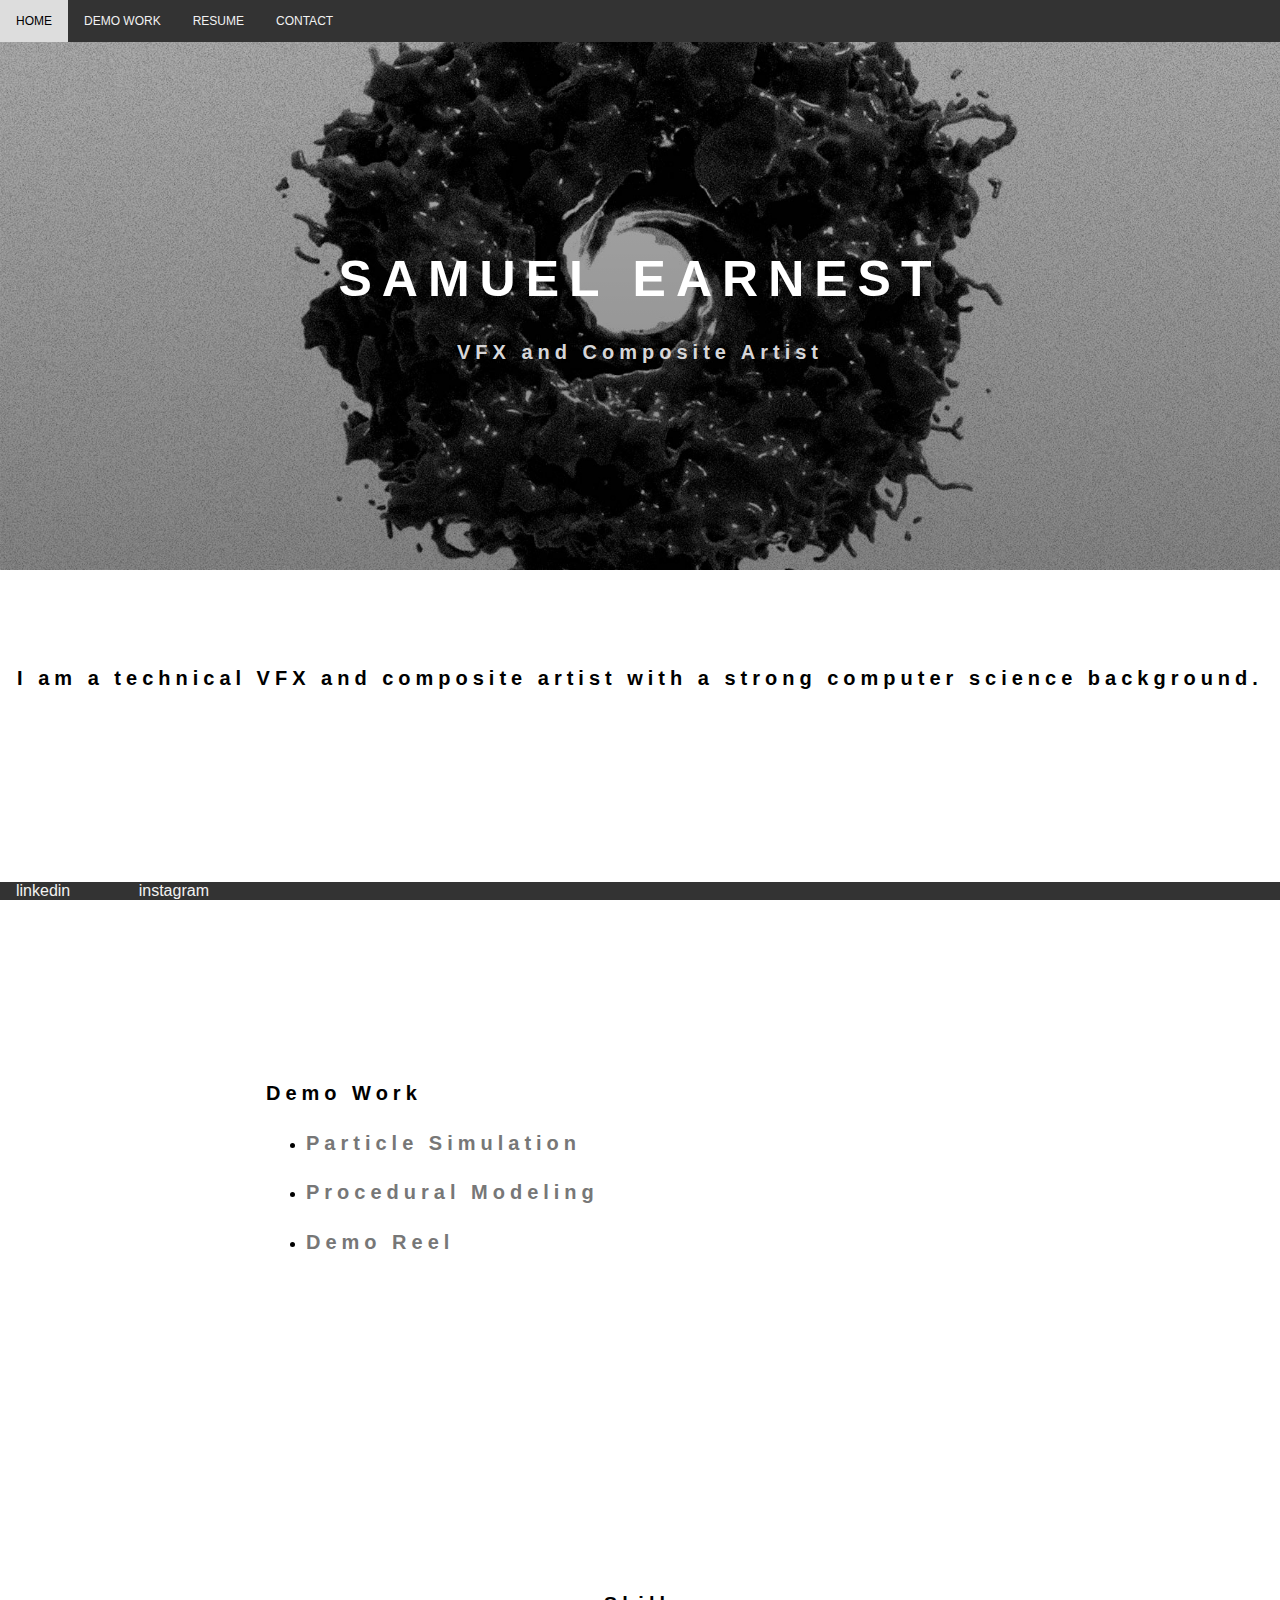
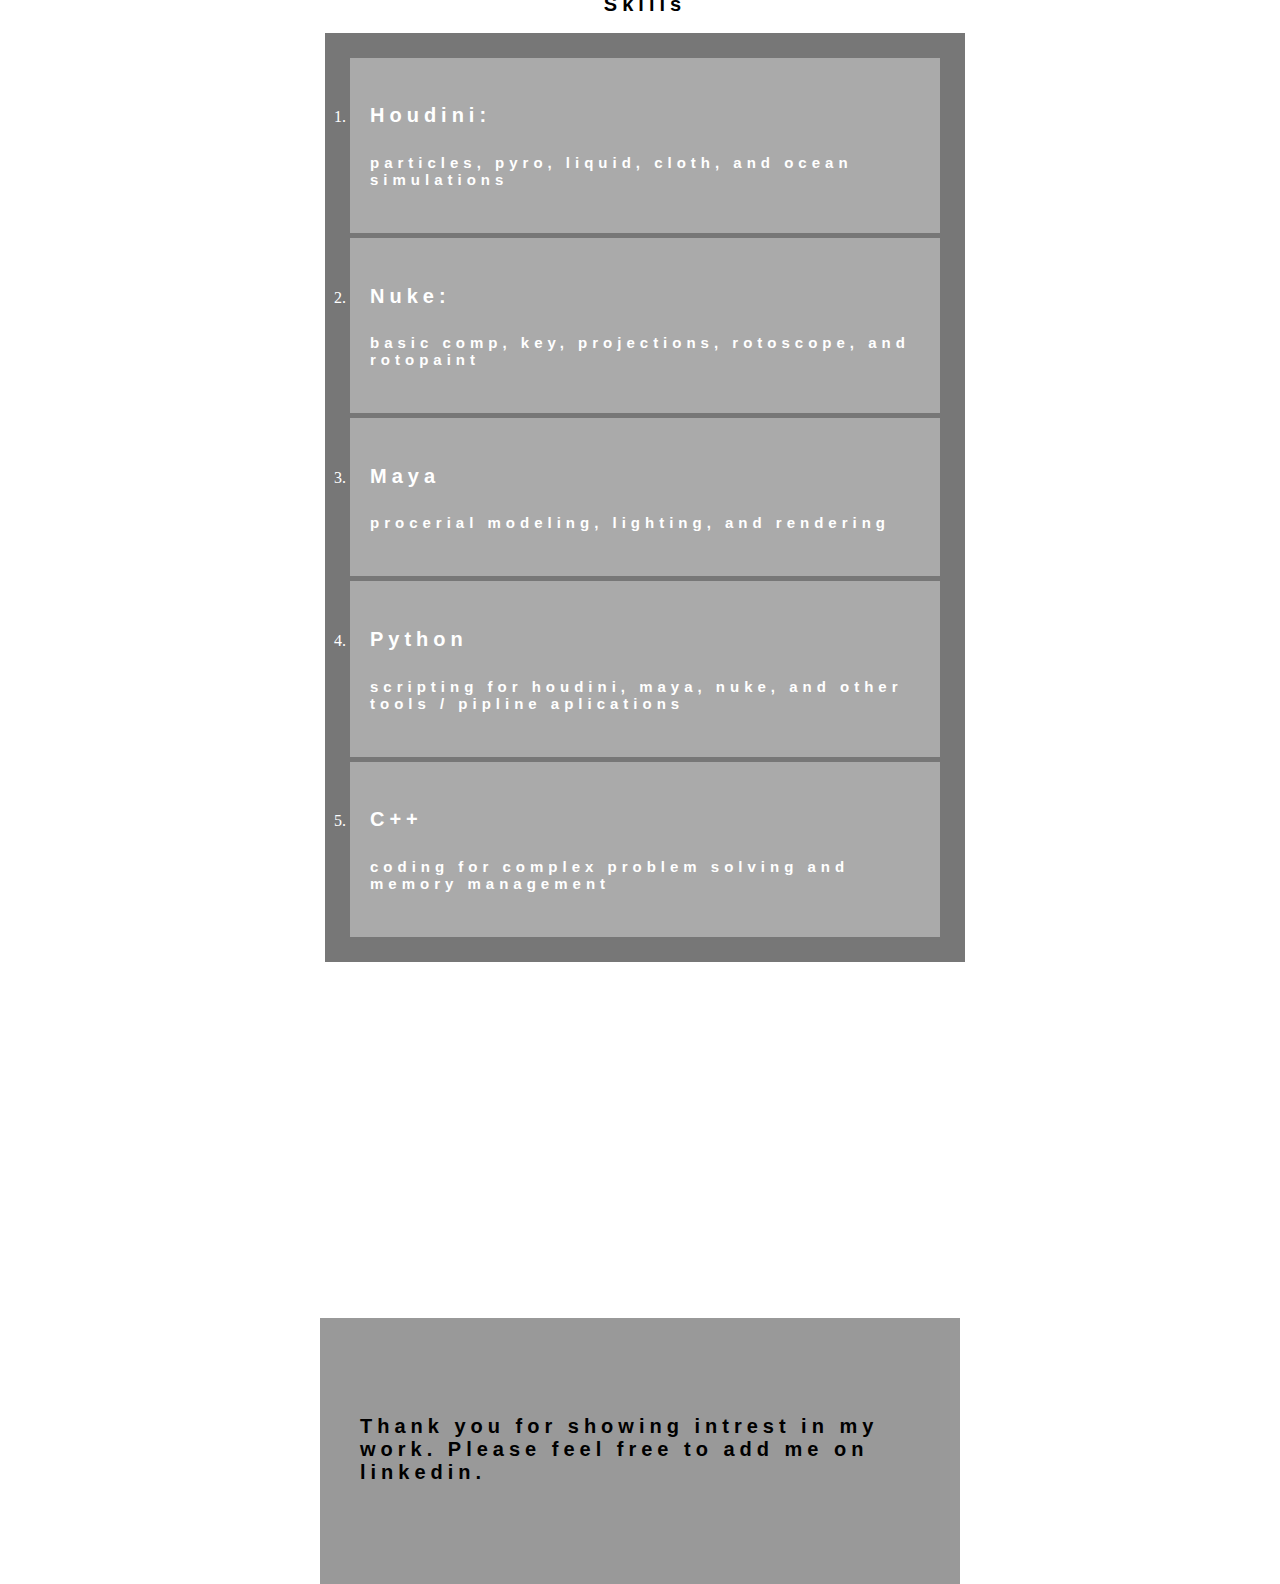
==== public/index.html @ ed6f405b "my message" ====
<!DOCTYPE html>
<html lang="en" dir="ltr">
  <head>
    <meta charset="utf-8">
    <title> Tornado Town! </title>

    <link rel="stylesheet" href="./style.css">

    <link rel="icon" href="../../../Desktop/giphy.gif ">

  </head>


  <body>
    <div class="topnav">
      <a class="active" href="#top">HOME</a>
      <a href="#demowork">DEMO WORK</a>
      <a href="#resume">RESUME</a>
      <a href="#contact">CONTACT</a>
    </div>

    <div class="hero-image">
      <div class="hero-text">
        <h1>SAMUEL EARNEST</h1>
        <h3>VFX and Composite Artist</h3>
      </div>
    </div>


    <div class="about-me">
      <h2> I am a technical VFX and composite artist with a strong computer science background.</p>
    </div>

    <div class="demo-work">
      <h2 id = "demowork"> Demo Work </h2>
      <ul>
        <li> <h4> <a href="sim.html"> Particle Simulation </a> </h4> </li>
        <li> <h4> <a href="model.html"> Procedural Modeling </a> </h4> </li>
        <li> <h4> <a href="demo.html"> Demo Reel </a> </h4> </li>
    </div>

    <div class="resume">
      <h2 id = "resume"> Skills </h2>
          <ol>
            <li> <h4> Houdini: </h4> <h5> particles, pyro, liquid, cloth, and ocean simulations </h5> </li>
            <li> <h4> Nuke: </h4> <h5> basic comp, key, projections, rotoscope, and rotopaint </h5> </li>
            <li> <h4> Maya </h4> <h5> procerial modeling, lighting, and rendering </h5> </li>
            <li> <h4> Python </h4> <h5> scripting for houdini, maya, nuke, and other tools / pipline aplications </h5> </li>
            <li> <h4> C++ </h4> <h5> coding for complex problem solving and memory management </h5> </li>
          </ol>
    </div>

    <div class="bottomnav">
      <a href="#linkedin"> linkedin <a/>
      <a href="#instagram"> instagram <a/>
    </div>

    <div class="contact">
      <h2> Thank you for showing intrest in my work. Please feel free to add me on linkedin.</p>
    </div>



  </body>
</html>
---- public/style.css ----
body, html {
    padding: 0px;
    margin: 0px;
    height: 100%;
}

ul {
  background:  white;
}

a{
  color: #777777;
  text-decoration: none;
}

a:hover{
  background-color: black;
  color: white;
}

ol {
  font: Bookman, Arial, sans-serif;
  color: white;
  margin-left: 25%;
  margin-right: 25%;
  padding: 20px;
  background: #777777;

}

ol li {
  background: #aaaaaa;
  margin: 5px;
  padding: 20px;
  text-align: left;
}

.button {
  background-color: #777;
  border: none;
  color: white;
  padding: 12px 32px;
  text-align: center;
  text-decoration: none;
  display: inline-block;
  font-size: 12px;
}


h1 {
  font-family: "Bookman", Bookman, Arial, sans-serif;
  font-size: 50px;
  letter-spacing: 10px;
  color: white;
}

h2 {
  font-family: "Bookman", Bookman, Arial, sans-serif;
  font-size: 20px;
  letter-spacing: 5px;
  color: black;
}

h3 {
  font-family: "Bookman", Bookman, Arial, sans-serif;
  font-size: 20px;
  letter-spacing: 5px;
  color: #d6d6d8;
}

h4 {
  font-family: "Bookman", Bookman, Arial, sans-serif;
  font-size: 20px;
  letter-spacing: 5px;
  color: white;
}

h5 {
  font-family: "Bookman", Bookman, Arial, sans-serif;
  font-size: 15px;
  letter-spacing: 5px;
  color: white;
}

.topnav {
  z-index: 2;
  background-color: #333;
  overflow: hidden;
  position: fixed;
  top: 0;
  width: 100%;
}

.topnav a {
  float: left;
  color: #f2f2f2;
  padding: 14px 16px;
  text-decoration: none;
  font-family: "Bookman", Bookman, Arial, sans-serif;
  font-size: 12px;
}

.topnav a:hover {
  background-color: #ddd;
  color: black;
}



.hero-image {
  margin-top: 30px;
  background-image: linear-gradient(rgba(0, 0, 0, 0.1), rgba(0, 0, 0, 0.3)),
  url("./images/portal.jpg");
  height: 60%;
  background-position: center;
  background-repeat: no-repeat;
  background-size: cover;
  position: relative;
  display: block;
  margin-bottom: 0px;
}

.hero-text {
  text-align: center;
  position: absolute;
  top: 50%;
  left: 50%;
  transform: translate(-50%, -50%);
  color: white;
}

.about-me {
  margin: 0px;
  padding: 80px 10px 80px 10px;
  display: block;
  text-align: center;
  background-color: white;
}

.demo-work {
  margin: 20%;
  padding: 20px 10px 20px 10px;
  width: 100%
  text-align: center;
  background-color: white;
}

.resume {
  margin: 0px;
  padding: 20px 5px 20px 5px;
  width: 100%;
  text-align: center;
  background-color: white;
}

.contact {
  margin: 25%;
  padding: 80px 40px 80px 40px;
  display: block;
  background-color: #999;
}


.bottomnav {
    float: left;
    position: fixed;
    bottom: 0;
    width: 100%;
    bottom: 0px;
    background-color: #333;
    overflow: hidden;
}

.bottomnav a {
  color: #f2f2f2;
  padding: 16px 16px;
  text-decoration: none;
  font-family: "Bookman", Bookman, Arial, sans-serif;
  font-size: 16px;
}

.procedural{
  margin: 0px;
  padding: 20px 5px 20px 5px;
  width: 100%;
  text-align: center;
  background-color: black;
}
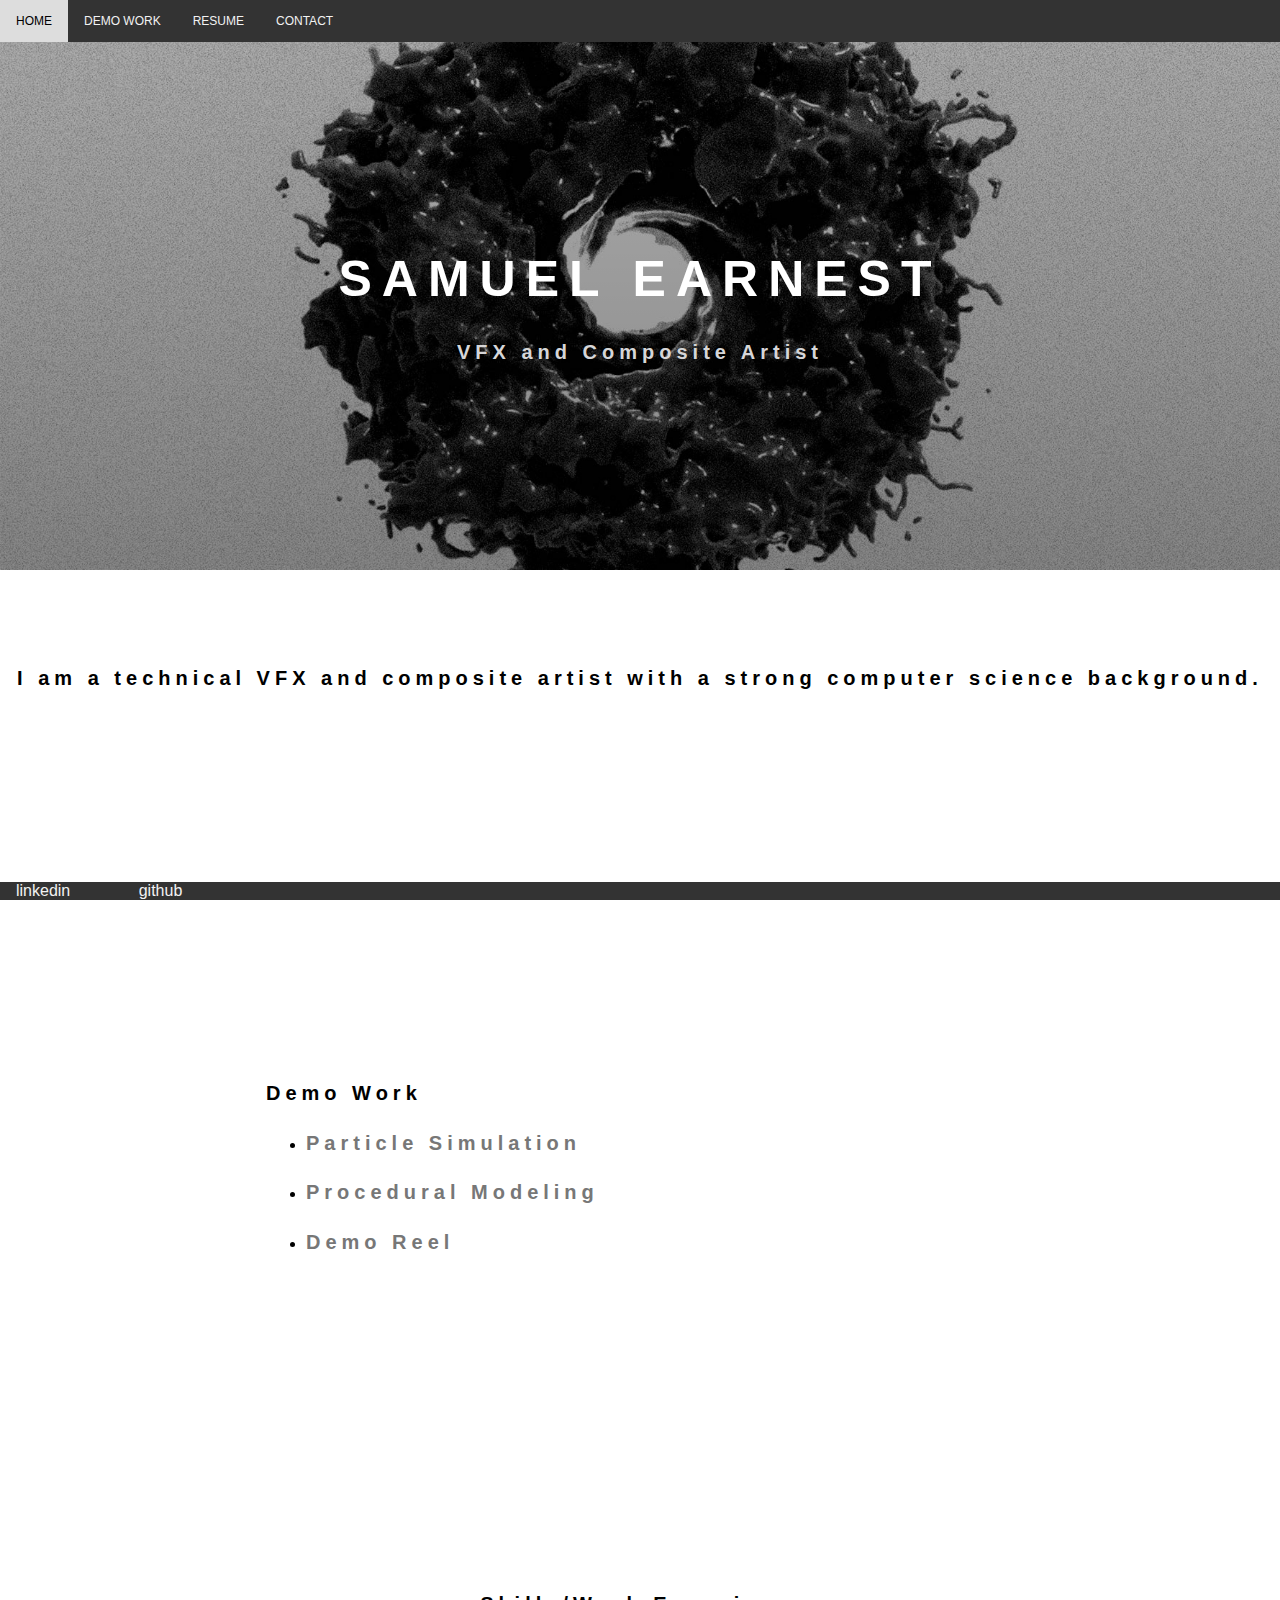
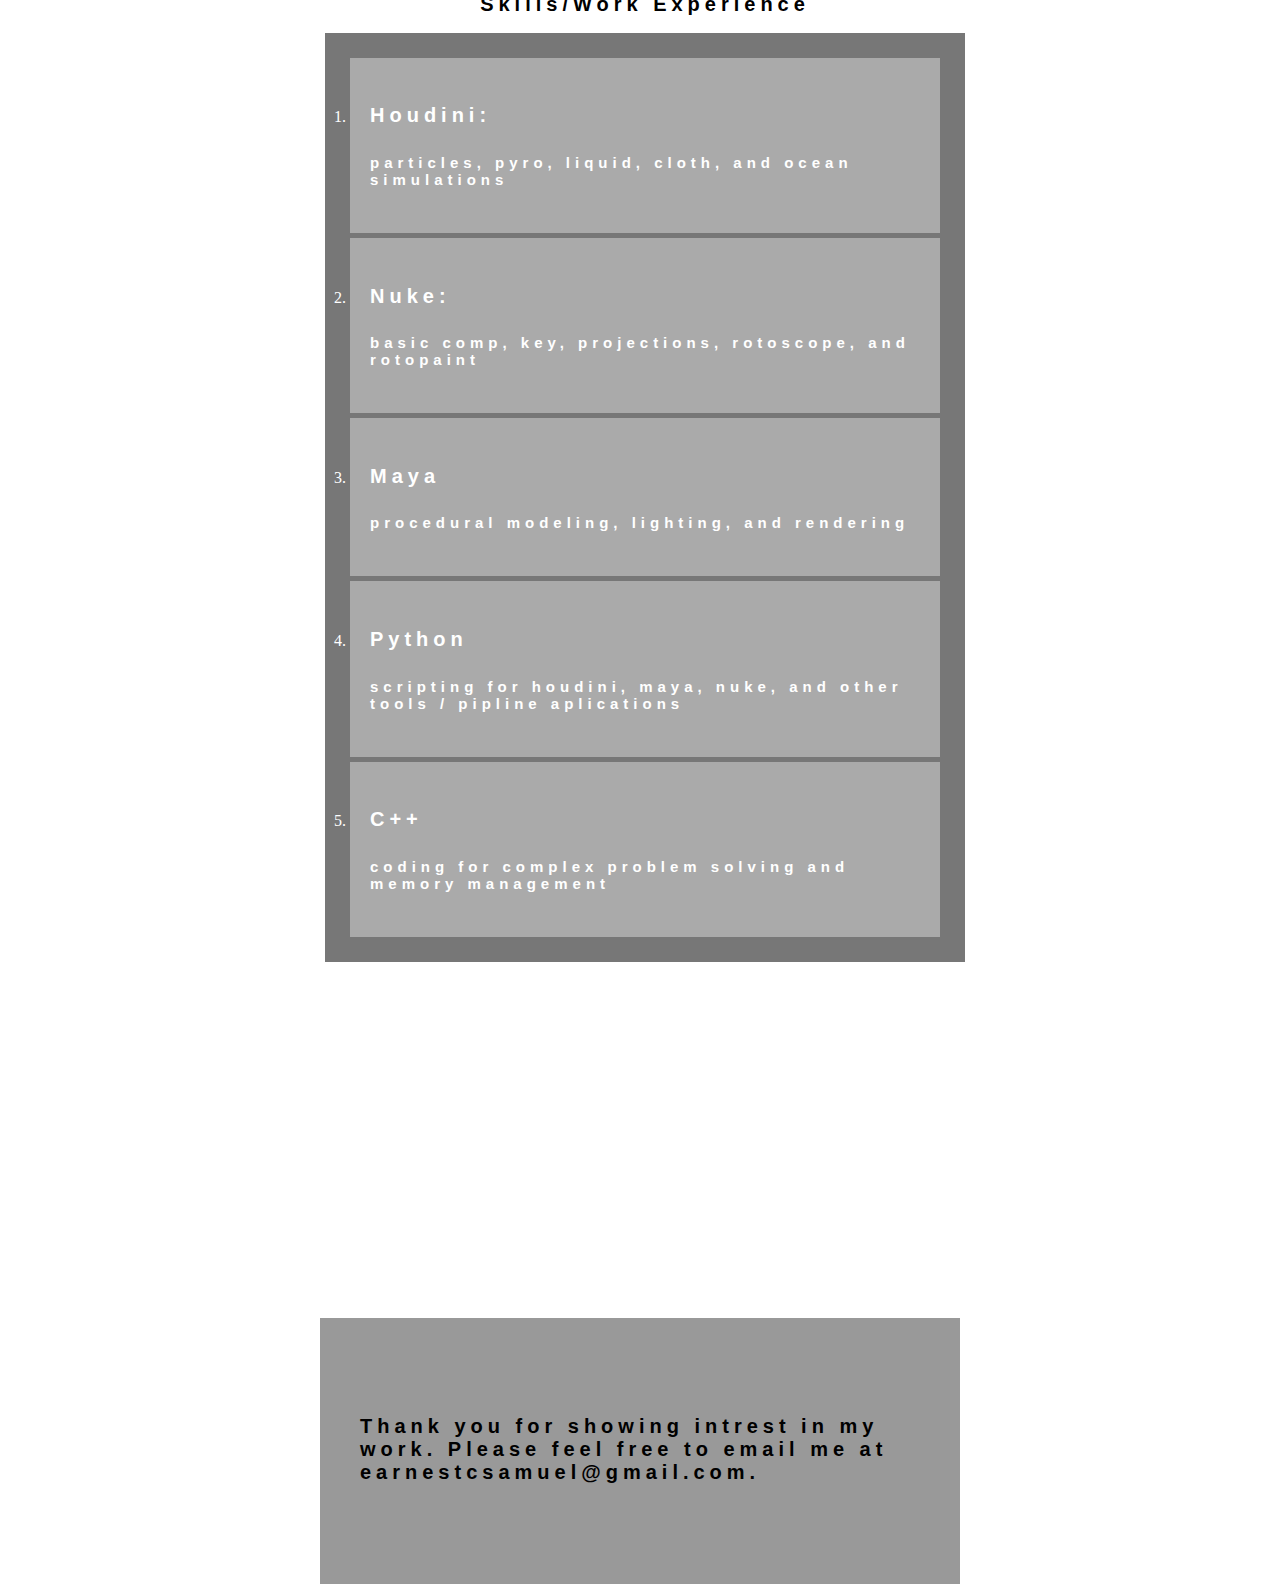
==== commit 6176c6b2: "final" ====
--- a/public/index.html
+++ b/public/index.html
@@ -2,11 +2,9 @@
 <html lang="en" dir="ltr">
   <head>
     <meta charset="utf-8">
-    <title> Tornado Town! </title>
+    <title> Samuel Earnest </title>
 
     <link rel="stylesheet" href="./style.css">
-
-    <link rel="icon" href="../../../Desktop/giphy.gif ">
 
   </head>
 
@@ -31,35 +29,32 @@
       <h2> I am a technical VFX and composite artist with a strong computer science background.</p>
     </div>
 
-    <div class="demo-work">
-      <h2 id = "demowork"> Demo Work </h2>
+    <div class="demo-work" id = "demowork">
+      <h2 > Demo Work </h2>
       <ul>
         <li> <h4> <a href="sim.html"> Particle Simulation </a> </h4> </li>
         <li> <h4> <a href="model.html"> Procedural Modeling </a> </h4> </li>
         <li> <h4> <a href="demo.html"> Demo Reel </a> </h4> </li>
     </div>
 
-    <div class="resume">
-      <h2 id = "resume"> Skills </h2>
+    <div class="resume" id = "resume">
+      <h2> Skills/Work Experience </h2>
           <ol>
             <li> <h4> Houdini: </h4> <h5> particles, pyro, liquid, cloth, and ocean simulations </h5> </li>
             <li> <h4> Nuke: </h4> <h5> basic comp, key, projections, rotoscope, and rotopaint </h5> </li>
-            <li> <h4> Maya </h4> <h5> procerial modeling, lighting, and rendering </h5> </li>
+            <li> <h4> Maya </h4> <h5> procedural modeling, lighting, and rendering </h5> </li>
             <li> <h4> Python </h4> <h5> scripting for houdini, maya, nuke, and other tools / pipline aplications </h5> </li>
             <li> <h4> C++ </h4> <h5> coding for complex problem solving and memory management </h5> </li>
           </ol>
     </div>
 
     <div class="bottomnav">
-      <a href="#linkedin"> linkedin <a/>
-      <a href="#instagram"> instagram <a/>
+      <a href="https://www.linkedin.com/in/samuel-earnest-a017a7157?trk=people-guest_profile-result-card_result-card_full-click"> linkedin <a/>
+      <a href="https://github.com/scearnest"> github </a>
     </div>
 
     <div class="contact">
-      <h2> Thank you for showing intrest in my work. Please feel free to add me on linkedin.</p>
+      <h2 id = "contact"> Thank you for showing intrest in my work. Please feel free to email me at earnestcsamuel@gmail.com.</p>
     </div>
-
-
-
   </body>
 </html>
